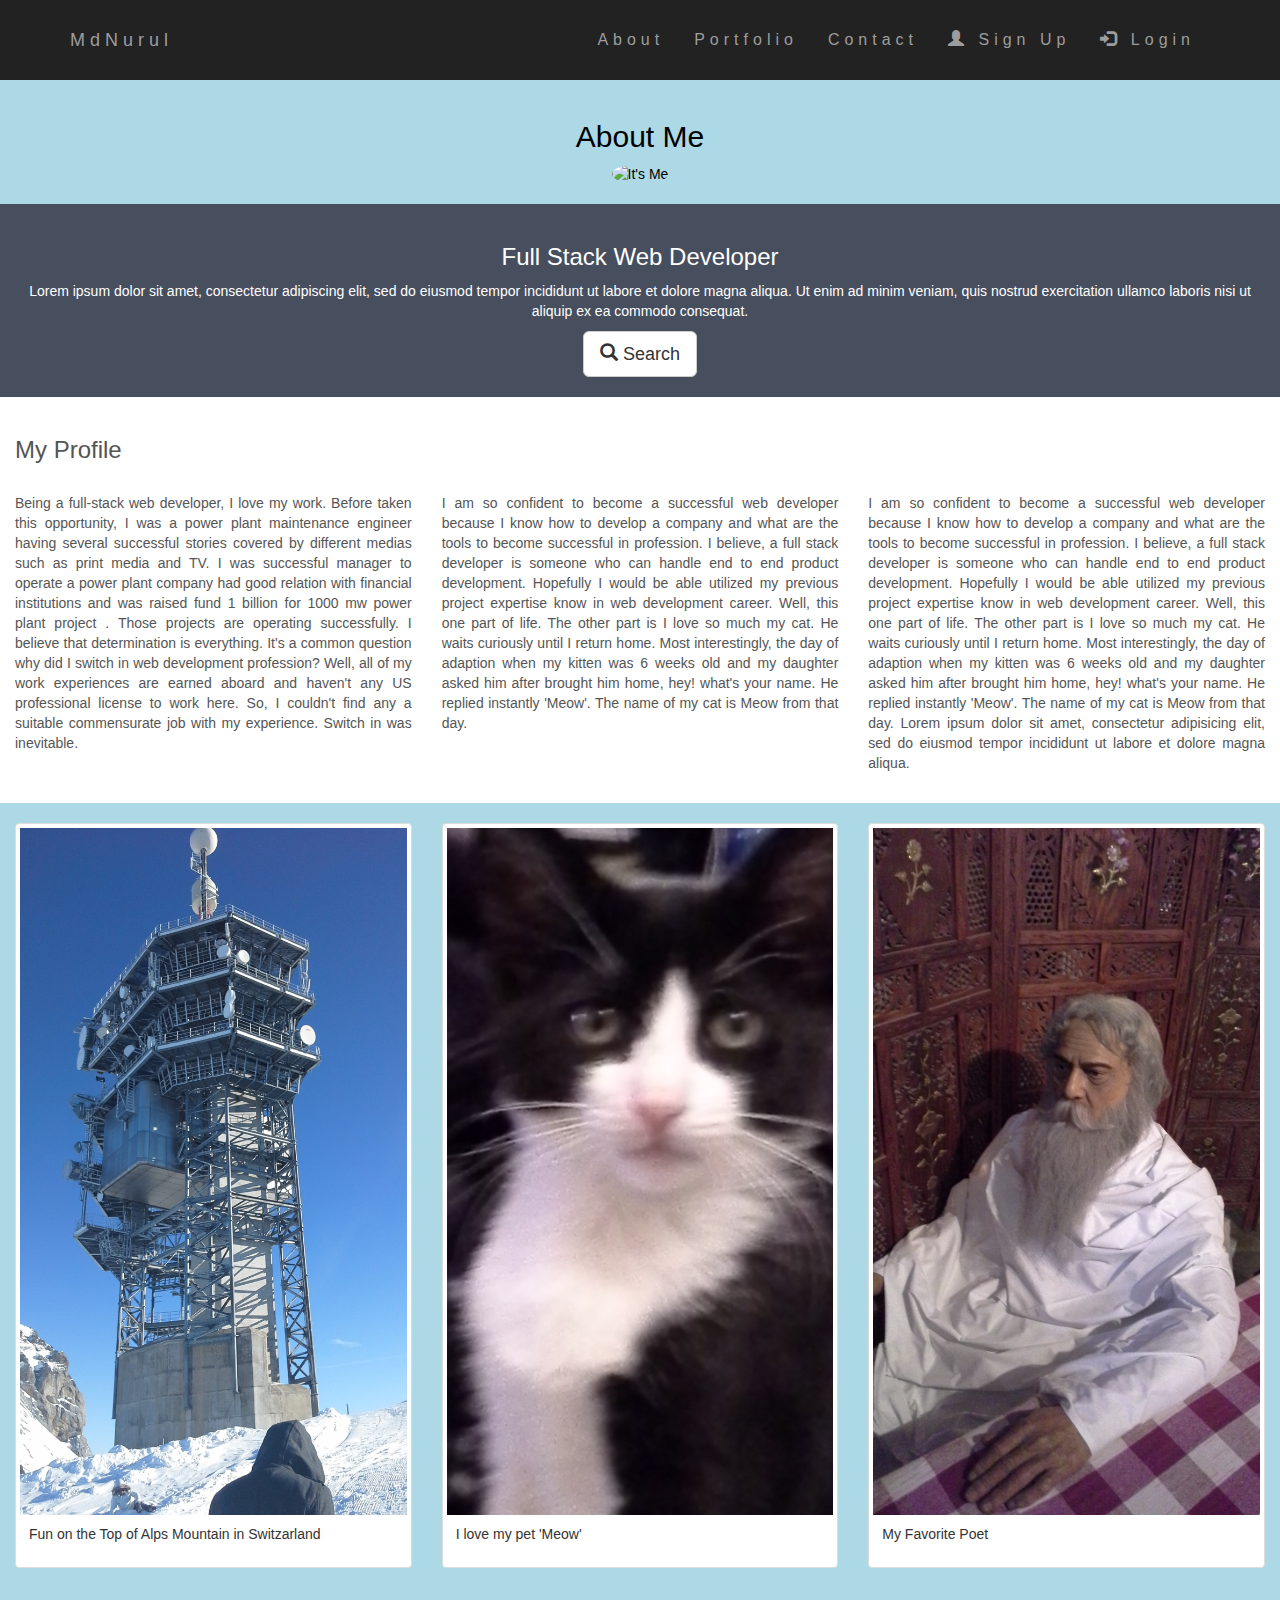
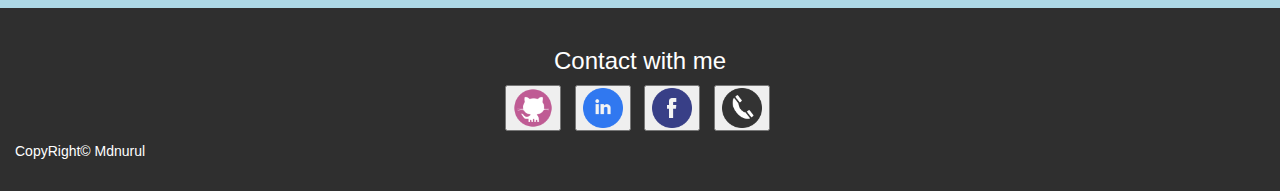
==== index.html @ 4d060455 "Homework for bootstrap portfolio" ====
<!DOCTYPE html>
<html lang="en">
<head>
	<meta charset="utf-8">
	<meta name="viewport" content="width=device-width, initial-scale=1">
	<link rel="stylesheet" href="https://maxcdn.bootstrapcdn.com/bootstrap/3.3.7/css/bootstrap.min.css">
	<title>Portfolio</title>
	<link rel="stylesheet" type="text/css" href="assets/css/style.css">
	<script src="https://ajax.googleapis.com/ajax/libs/jquery/3.2.0/jquery.min.js"></script>
	<script src="https://maxcdn.bootstrapcdn.com/bootstrap/3.3.7/js/bootstrap.min.js"></script>
</head>
<body>

<nav class="navbar navbar-inverse">
  <div class="container">
    <div class="navbar-header">
      <button type="button" class="navbar-toggle" data-toggle="collapse" data-target="#myNavbar">
        <span class="icon-bar"></span>
        <span class="icon-bar"></span>
        <span class="icon-bar"></span>                        
      </button>
      <a class="navbar-brand" href="#">MdNurul</a>
    </div>
    <div class="collapse navbar-collapse" id="myNavbar">
      <ul class="nav navbar-nav navbar-right">
        <li><a href="#">About</a></li>
        <li><a href="portfolio.html">Portfolio</a></li>
        <li><a href="contact.html">Contact</a></li>
        <li><a href="#"><span class="glyphicon glyphicon-user"></span> Sign Up</a></li>
        <li><a href="#"><span class="glyphicon glyphicon-log-in"></span> Login</a></li>
      </ul>
    </div>
  </div>
</nav>

<div class="container-fluid bg-1 text-center">
  <h2>About Me</h2>
  <img src="assets/images/Mdnurul.jpg" class="img-responsive img-circle" style="display:inline" alt="It's Me" width="150" height="100">
</div>

<div class="container-fluid bg-2 text-center">
  <h3>Full Stack Web Developer</h3>
  <p>Lorem ipsum dolor sit amet, consectetur adipiscing elit, sed do eiusmod tempor incididunt ut labore et dolore magna aliqua. Ut enim ad minim veniam, quis nostrud exercitation ullamco laboris nisi ut aliquip ex ea commodo consequat. </p>
  <a href="#" class="btn btn-default btn-lg">
    <span class="glyphicon glyphicon-search"></span> Search
  </a>
</div>

<div class="container-fluid bg-3 text-justify">    
  <h3>My Profile</h3><br>
  <div class="row">
    <div class="col-sm-4">
      <p>Being a full-stack web developer, I love my work. Before taken this opportunity, I was a  power plant maintenance engineer having several successful stories covered by different medias such as print media and TV. I was successful  manager to operate a power plant company had good relation with financial institutions and was raised fund 1 billion for 1000 mw power plant project . Those projects are operating successfully. I believe that determination is everything. It's a common question why did I switch in web development profession? Well, all of my work experiences are earned aboard and haven't any US professional license to work here. So, I couldn't find any a suitable commensurate job with my experience. Switch in was inevitable.</p>
      
    </div>
    <div class="col-sm-4"> 
      <p>I am so confident to become a successful web developer because I know how to develop a company and what are the tools to become successful in profession. I believe, a full stack developer is someone who can handle end to end product development. Hopefully I would be able utilized my previous project expertise know in web development career. Well, this one part of life. The other part is I love so much my cat. He waits curiously until I return home. Most interestingly, the day of adaption when my kitten was 6 weeks old and my daughter asked him after brought him home, hey! what's your name. He replied instantly 'Meow'. The name of my cat is Meow from that day. </p>
      
    </div>
    <div class="col-sm-4"> 
      <p>I am so confident to become a successful web developer because I know how to develop a company and what are the tools to become successful in profession. I believe, a full stack developer is someone who can handle end to end product development. Hopefully I would be able utilized my previous project expertise know in web development career. Well, this one part of life. The other part is I love so much my cat. He waits curiously until I return home. Most interestingly, the day of adaption when my kitten was 6 weeks old and my daughter asked him after brought him home, hey! what's your name. He replied instantly 'Meow'. The name of my cat is Meow from that day. Lorem ipsum dolor sit amet, consectetur adipisicing elit, sed do eiusmod tempor incididunt ut labore et dolore magna aliqua.</p>
      
    </div>
  </div>
</div>

<div class="container-fluid bg-4">
	<div class="row">
		<div class="col-sm-4">
			<div class="thumbnail">
				<a href="assets/images/Top of Swiss Alps.jpg" target="_blank">
					<img src="assets/images/Top of Swiss Alps.jpg" class="img-responsive" style="width:100%" alt="Mountain">
					<div class="caption">
						<p>Fun on the Top of Alps Mountain in Switzarland</p>
					</div>
				</a>
			</div>
		</div>
		
		<div class="col-sm-4">
			<div class="thumbnail">
				<a href="assets/images/Meow.jpg" target="_blank">
					<img src="assets/images/Meow.jpg" class="img-responsive" style="width:100%" alt="My Pet">
					<div class="caption">
						<p>I love my pet 'Meow'</p>
					</div>
				</a>
			</div>
		</div>
		<div class="col-sm-4">
			<div class="thumbnail">
				<a href="assets/images/Rabindranath_Tagore.jpg" target="_blank">
					<img src="assets/images/Rabindranath_Tagore.jpg" class="img-responsive" style="width:100%" alt="Bangali Poet.">
					<div class="caption">
						<p>My Favorite Poet</p>
					</div>
				</a>
			</div>
		</div>
	</div>
</div>



<footer class="container-fluid bg-5 text-center">
	
			<h3>Contact with me</h3>
			<ul class="list-inline">
				<li><button><img src="assets/images/github.png" width="40px" height="40px" class="icon"></button></li>
				<li><button><img src="assets/images/linkedin.png" width="40px height="40px" class="icon"></button></li>
				<li><button><img src="assets/images/facebook.png" width="40px" height="40px" class="icon"></button></li>
				<li><button><img src="assets/images/phone.png" width="40px" height="40px" class="icon"></button></li>
			</ul>


  			<p class="text-left">CopyRight&copy Mdnurul</p> 
</footer>
</body>
</html>
---- assets/css/style.css ----
.bg-1 { 
      background-color: lightblue;
      color: black;
  }
  .bg-2 { 
      background-color: #474e5d;
      color: #ffffff;
  }
  .bg-3 { 
      background-color: #ffffff;
      color: #555555;
  }

  .bg-4 {
    background-color: lightblue;
  }
  .bg-5 { 
      background-color: #2f2f2f;
      color: #fff;
  }
  .container-fluid {
      padding-top: 20px;
      padding-bottom: 20px;
  }
  .navbar {
      padding-top: 15px;
      padding-bottom: 15px;
      border: 0;
      margin-bottom: 0;
      border-radius: 0;
      font-size: 16px;
      letter-spacing: 5px;
  }
  .navbar-nav  li a:hover {
      color: #1abc9c;
  }
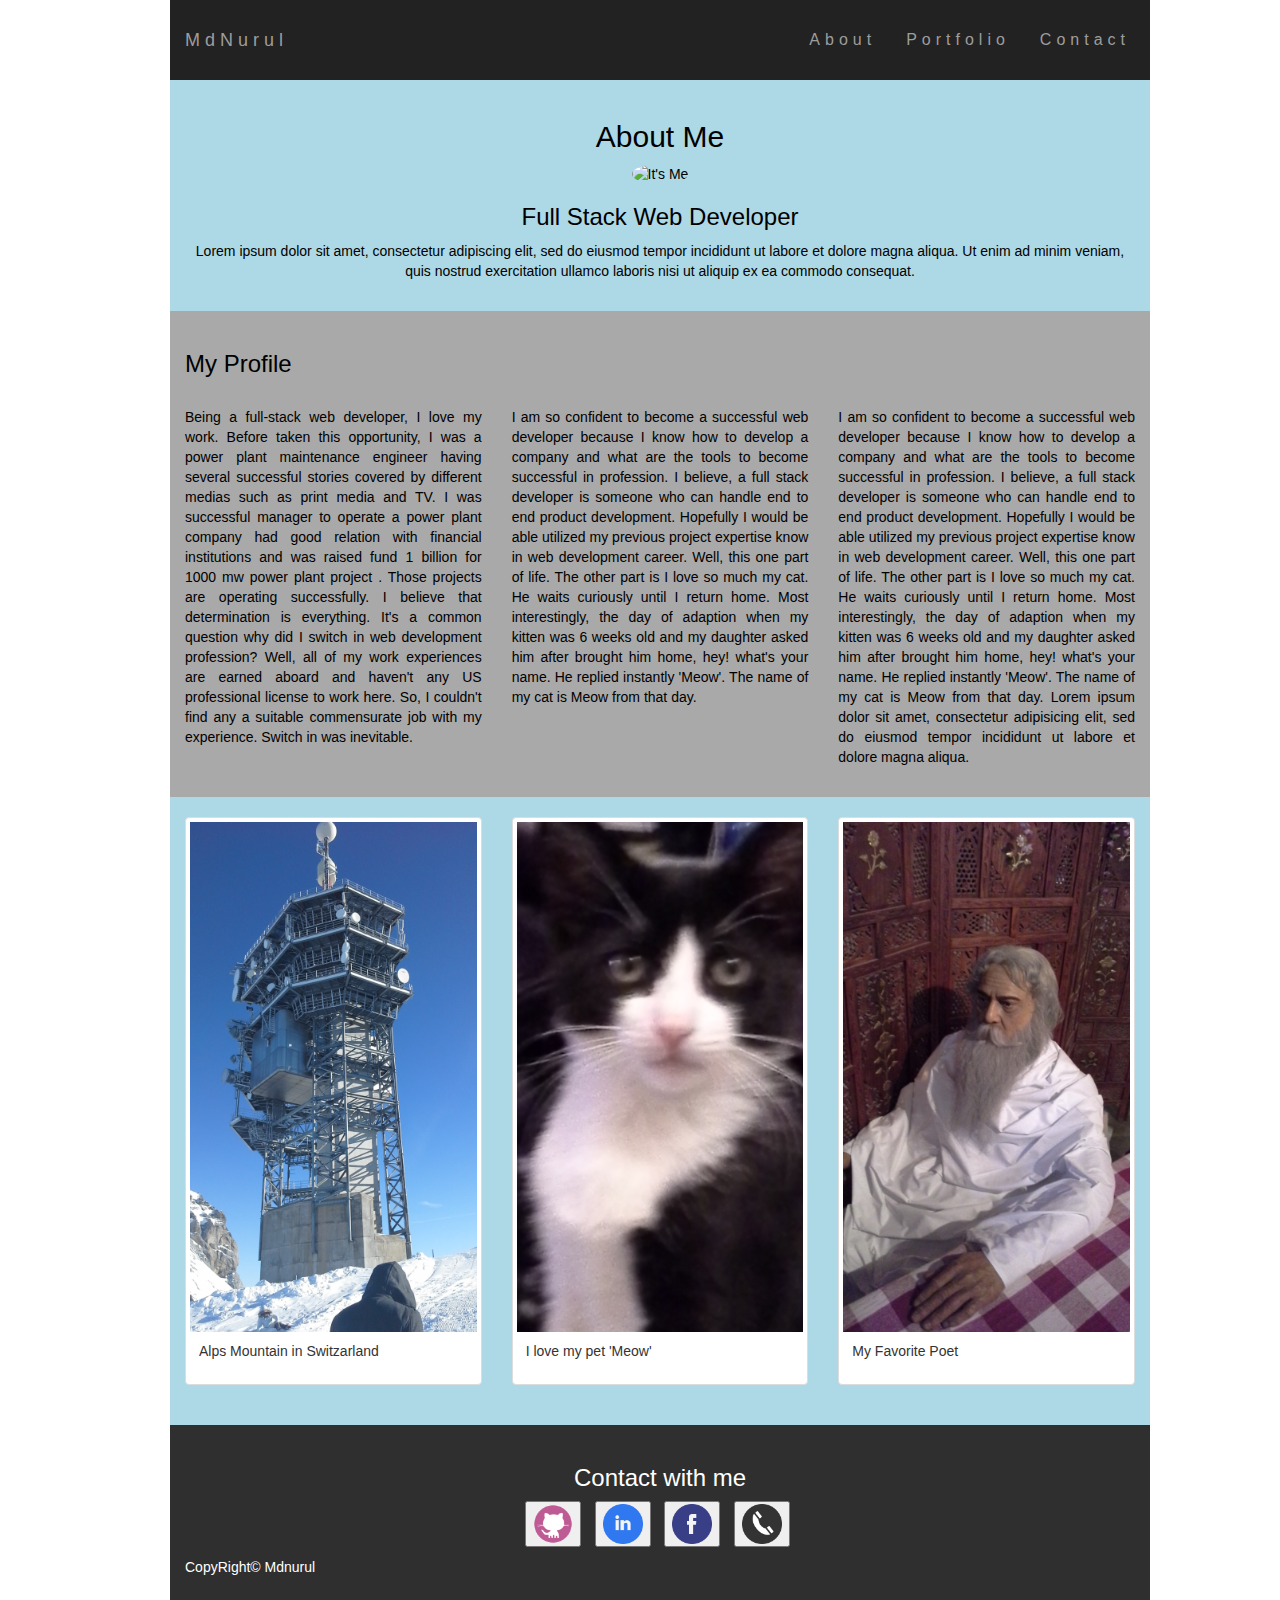
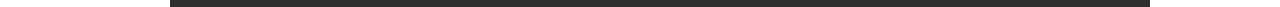
==== commit fe12fcef: "layout modified" ====
--- a/index.html
+++ b/index.html
@@ -26,8 +26,12 @@
         <li><a href="#">About</a></li>
         <li><a href="portfolio.html">Portfolio</a></li>
         <li><a href="contact.html">Contact</a></li>
-        <li><a href="#"><span class="glyphicon glyphicon-user"></span> Sign Up</a></li>
-        <li><a href="#"><span class="glyphicon glyphicon-log-in"></span> Login</a></li>
+        <li><a href="#"></a></li>
+        <li><a href="#"></a></li>
+        <li><a href="#"></a></li>
+        <li><a href="#"></a></li>
+        <li><a href="#"></a></li>
+        <li><a href="#"></a></li>
       </ul>
     </div>
   </div>
@@ -35,15 +39,9 @@
 
 <div class="container-fluid bg-1 text-center">
   <h2>About Me</h2>
-  <img src="assets/images/Mdnurul.jpg" class="img-responsive img-circle" style="display:inline" alt="It's Me" width="150" height="100">
-</div>
-
-<div class="container-fluid bg-2 text-center">
+  <img src="assets/images/Mdnurul.jpg" class="img-responsive img-circle" style="display:inline" alt="It's Me" width="100" height="100">
   <h3>Full Stack Web Developer</h3>
   <p>Lorem ipsum dolor sit amet, consectetur adipiscing elit, sed do eiusmod tempor incididunt ut labore et dolore magna aliqua. Ut enim ad minim veniam, quis nostrud exercitation ullamco laboris nisi ut aliquip ex ea commodo consequat. </p>
-  <a href="#" class="btn btn-default btn-lg">
-    <span class="glyphicon glyphicon-search"></span> Search
-  </a>
 </div>
 
 <div class="container-fluid bg-3 text-justify">    
@@ -71,7 +69,7 @@
 				<a href="assets/images/Top of Swiss Alps.jpg" target="_blank">
 					<img src="assets/images/Top of Swiss Alps.jpg" class="img-responsive" style="width:100%" alt="Mountain">
 					<div class="caption">
-						<p>Fun on the Top of Alps Mountain in Switzarland</p>
+						<p>Alps Mountain in Switzarland</p>
 					</div>
 				</a>
 			</div>
--- a/assets/css/style.css
+++ b/assets/css/style.css
@@ -1,17 +1,17 @@
-
+  body {
+   max-width: 980px;
+    margin-left: 170px;
+  }
 
 
   .bg-1 { 
       background-color: lightblue;
       color: black;
   }
-  .bg-2 { 
-      background-color: #474e5d;
-      color: #ffffff;
-  }
+
   .bg-3 { 
-      background-color: #ffffff;
-      color: #555555;
+      background-color: darkgray;
+      color: black;
   }
 
   .bg-4 {
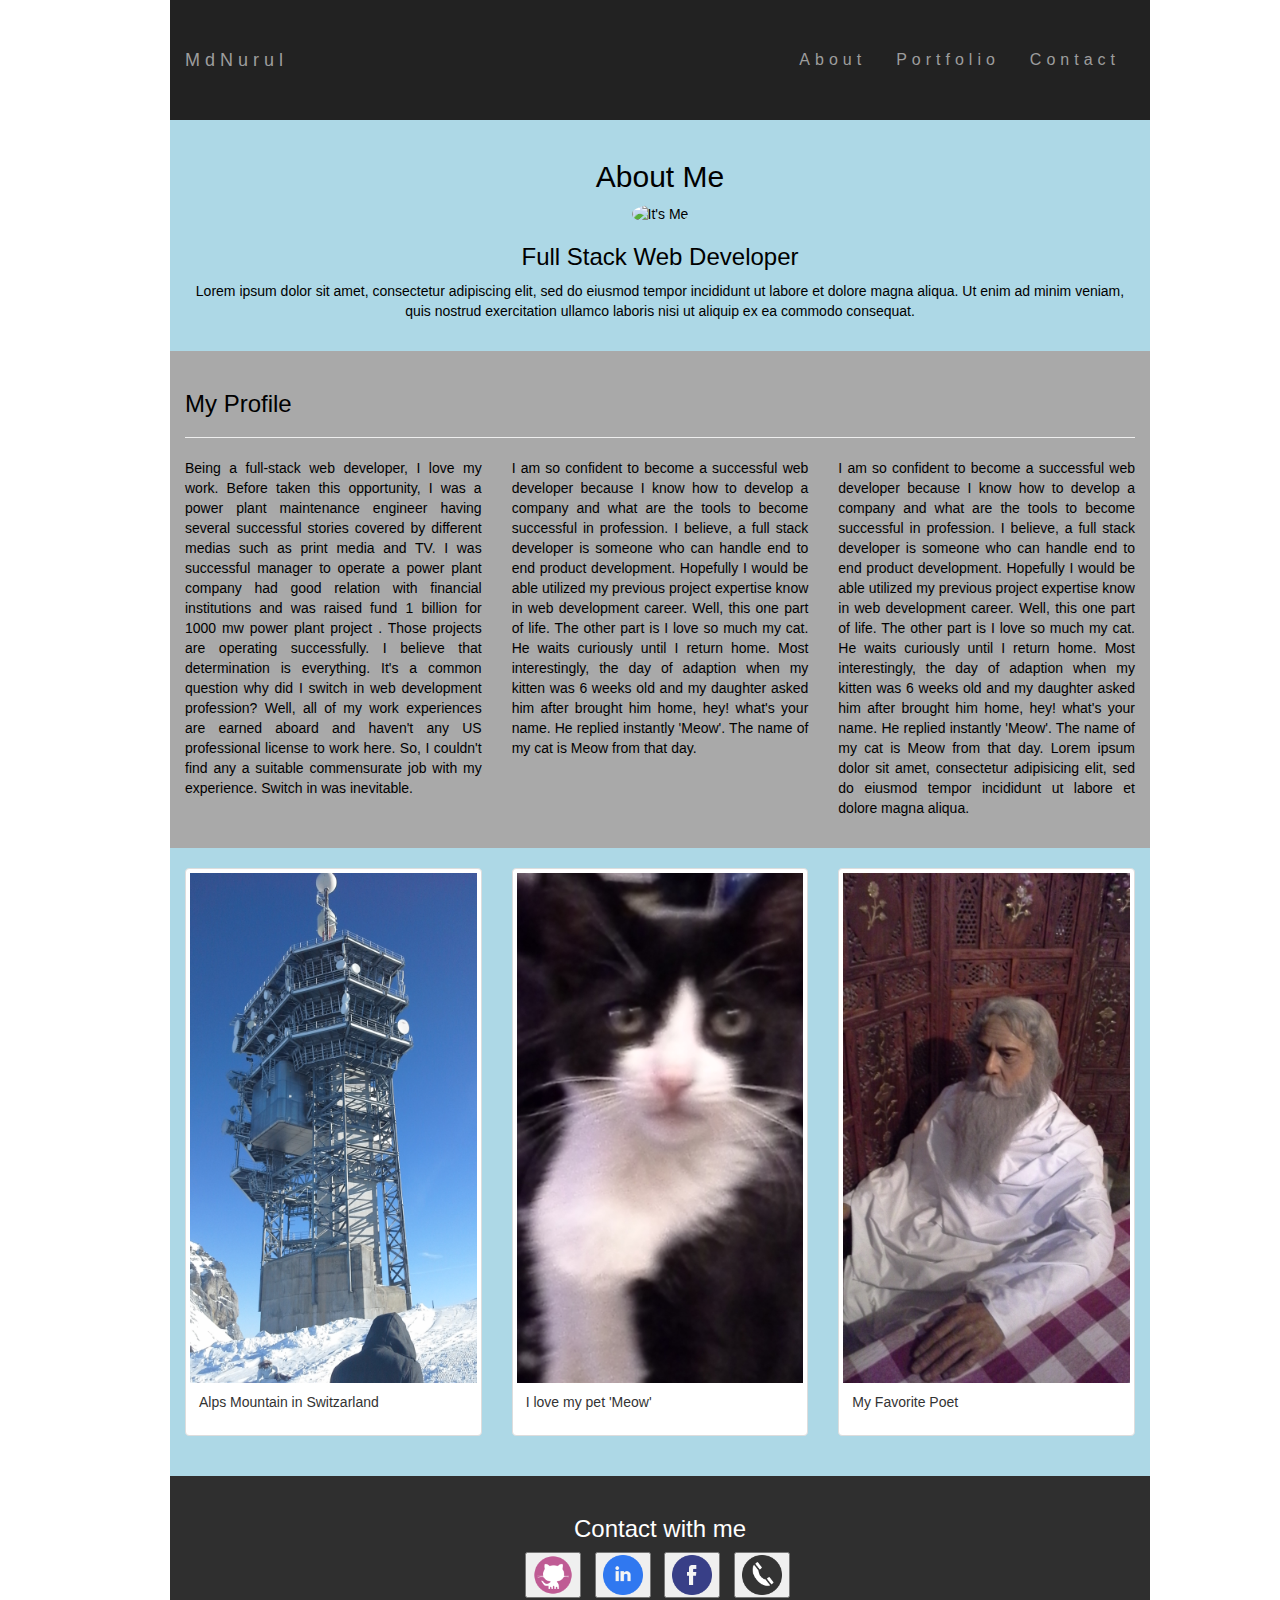
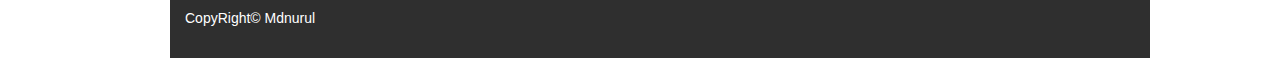
==== commit d22134e2: "portfolio is modified" ====
--- a/index.html
+++ b/index.html
@@ -11,8 +11,10 @@
 </head>
 <body>
 
+
+
 <nav class="navbar navbar-inverse">
-  <div class="container">
+  <div class="container-fluid">
     <div class="navbar-header">
       <button type="button" class="navbar-toggle" data-toggle="collapse" data-target="#myNavbar">
         <span class="icon-bar"></span>
@@ -26,12 +28,6 @@
         <li><a href="#">About</a></li>
         <li><a href="portfolio.html">Portfolio</a></li>
         <li><a href="contact.html">Contact</a></li>
-        <li><a href="#"></a></li>
-        <li><a href="#"></a></li>
-        <li><a href="#"></a></li>
-        <li><a href="#"></a></li>
-        <li><a href="#"></a></li>
-        <li><a href="#"></a></li>
       </ul>
     </div>
   </div>
@@ -45,7 +41,8 @@
 </div>
 
 <div class="container-fluid bg-3 text-justify">    
-  <h3>My Profile</h3><br>
+  <h3>My Profile</h3>
+  <hr>
   <div class="row">
     <div class="col-sm-4">
       <p>Being a full-stack web developer, I love my work. Before taken this opportunity, I was a  power plant maintenance engineer having several successful stories covered by different medias such as print media and TV. I was successful  manager to operate a power plant company had good relation with financial institutions and was raised fund 1 billion for 1000 mw power plant project . Those projects are operating successfully. I believe that determination is everything. It's a common question why did I switch in web development profession? Well, all of my work experiences are earned aboard and haven't any US professional license to work here. So, I couldn't find any a suitable commensurate job with my experience. Switch in was inevitable.</p>
--- a/assets/css/style.css
+++ b/assets/css/style.css
@@ -1,6 +1,10 @@
   body {
    max-width: 980px;
     margin-left: 170px;
+  }
+
+  .container {
+    max-width: 980px;
   }
 
 
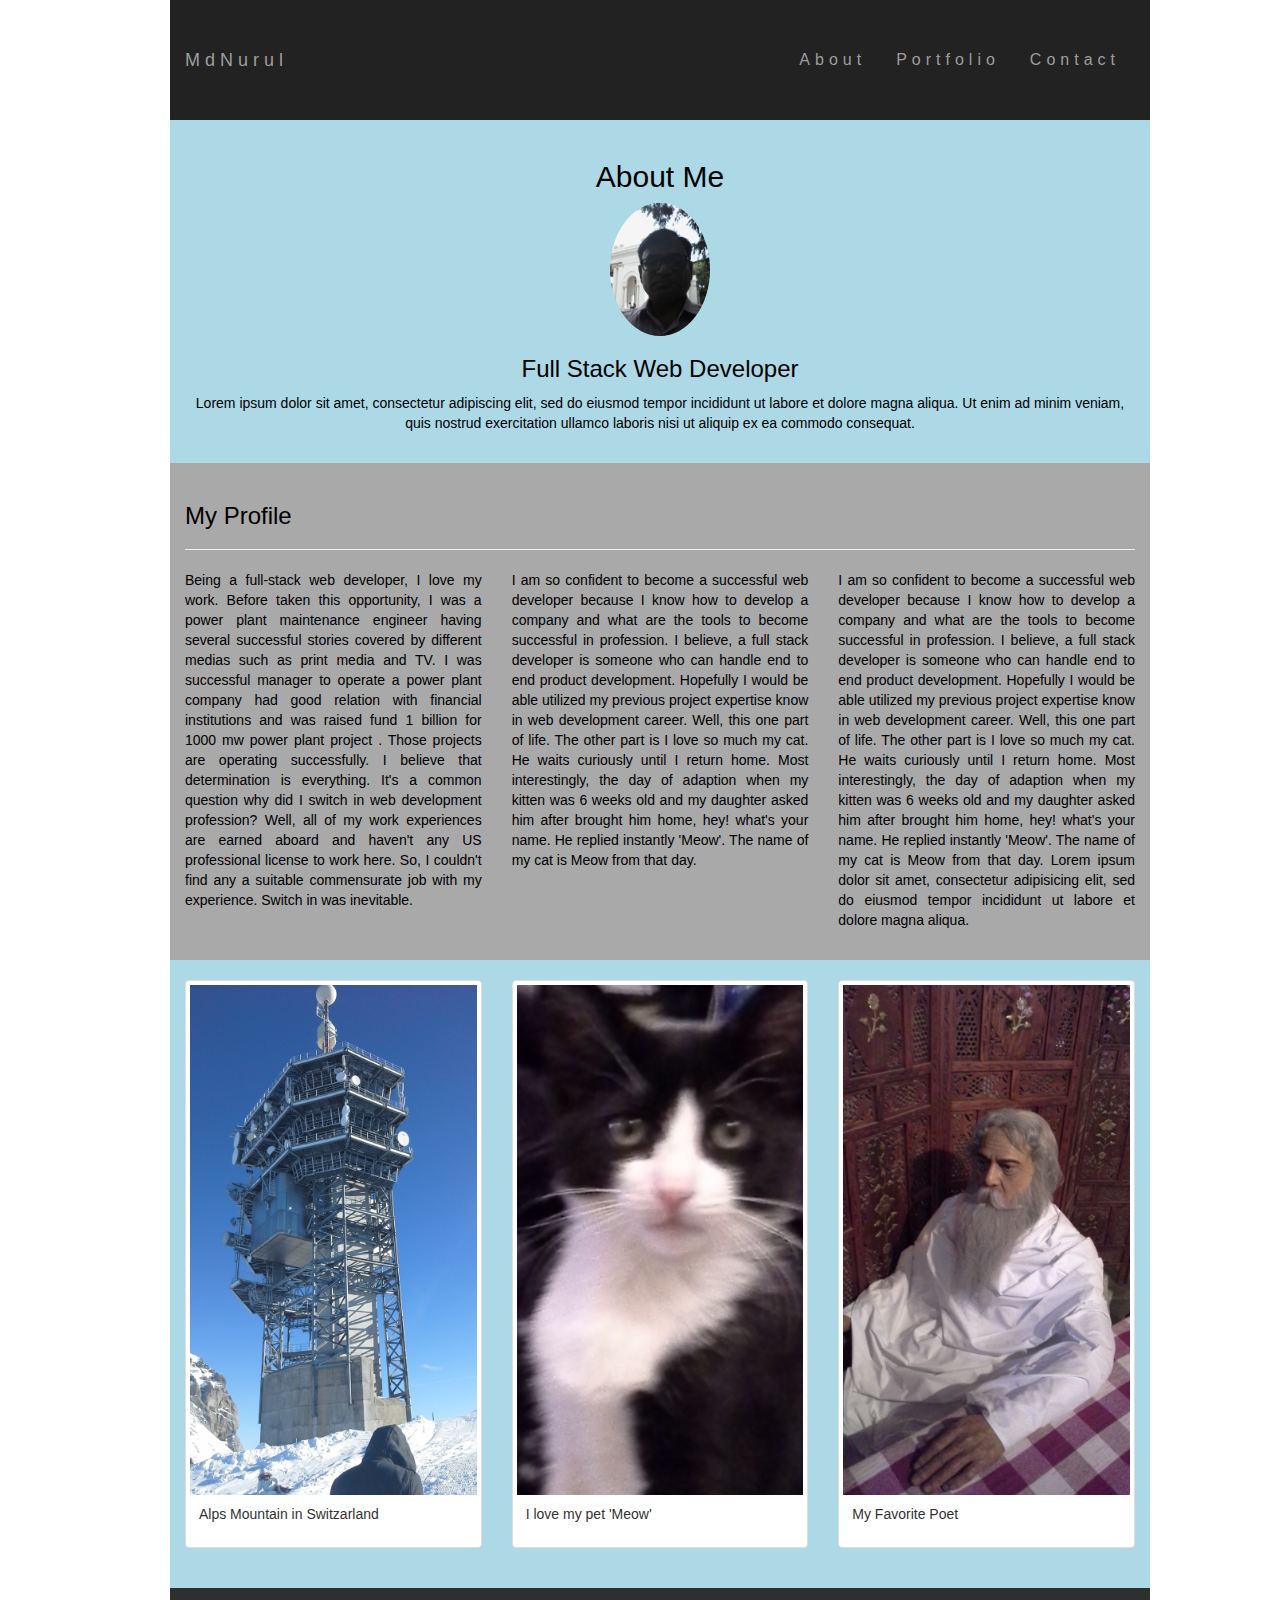
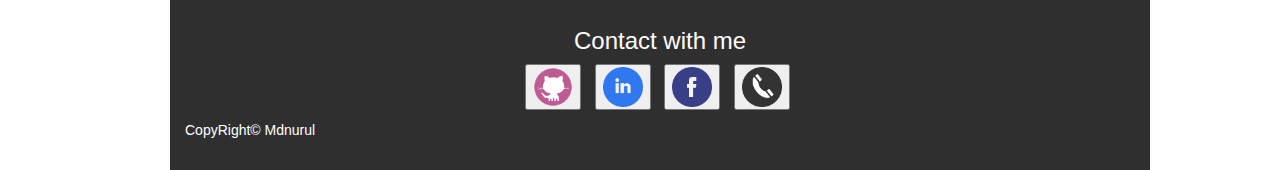
==== commit dae6aede: "Spelling corrected" ====
--- a/index.html
+++ b/index.html
@@ -35,7 +35,7 @@
 
 <div class="container-fluid bg-1 text-center">
   <h2>About Me</h2>
-  <img src="assets/images/Mdnurul.jpg" class="img-responsive img-circle" style="display:inline" alt="It's Me" width="100" height="100">
+  <img src="assets/images/MdNurul.jpg" class="img-responsive img-circle" style="display:inline" alt="It's Me" width="100" height="100">
   <h3>Full Stack Web Developer</h3>
   <p>Lorem ipsum dolor sit amet, consectetur adipiscing elit, sed do eiusmod tempor incididunt ut labore et dolore magna aliqua. Ut enim ad minim veniam, quis nostrud exercitation ullamco laboris nisi ut aliquip ex ea commodo consequat. </p>
 </div>
